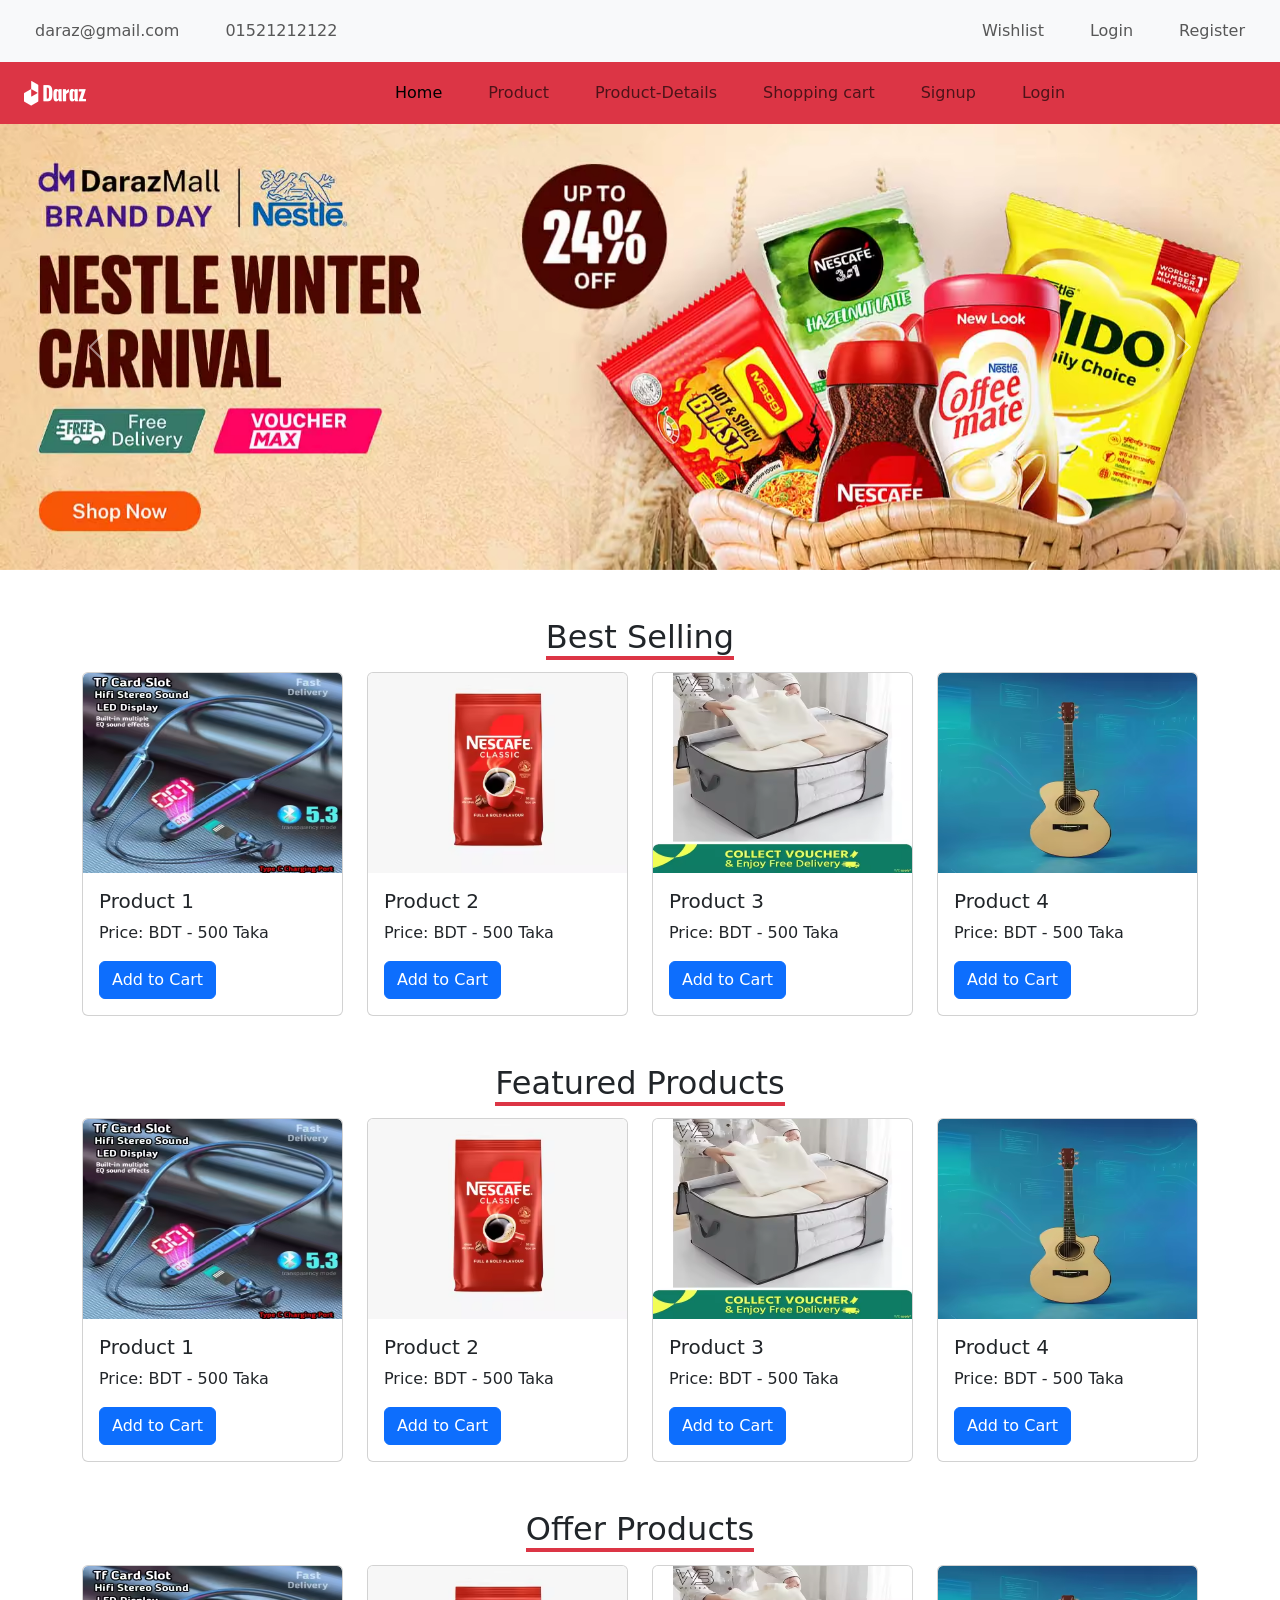
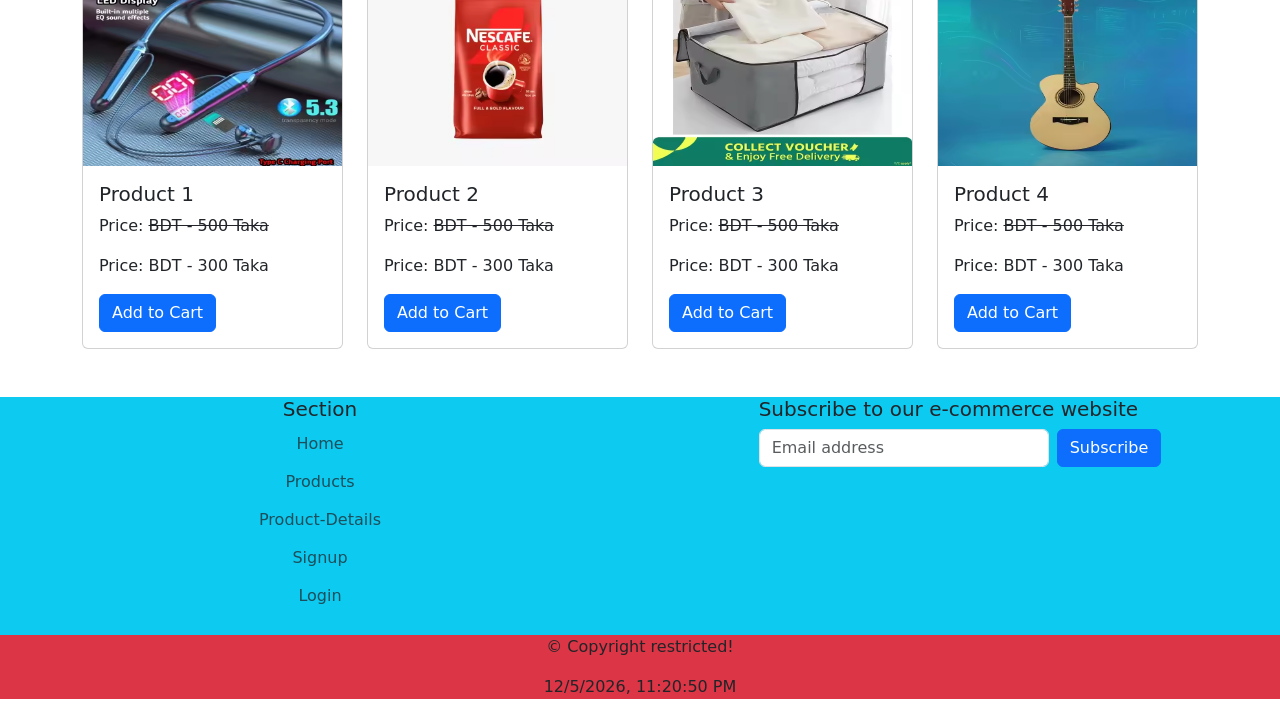
==== index.html @ 23c24724 "first commit" ====
<!doctype html>
<html lang="en">

<head>
    <meta charset="utf-8">
    <meta name="viewport" content="width=device-width, initial-scale=1">
    <title>E-Commerce</title>
    <link href="https://cdn.jsdelivr.net/npm/bootstrap@5.3.8/dist/css/bootstrap.min.css" rel="stylesheet"
        integrity="sha384-sRIl4kxILFvY47J16cr9ZwB07vP4J8+LH7qKQnuqkuIAvNWLzeN8tE5YBujZqJLB" crossorigin="anonymous">
    <link rel="stylesheet" href="css/style.css">
</head>

<body>
    <header>
        <!-- header top start -->
        <nav class="navbar navbar-expand-lg bg-body-tertiary">
            <div class="container-fluid">
                <button class="navbar-toggler" type="button" data-bs-toggle="collapse" data-bs-target="#navbarNav"
                    aria-controls="navbarNav" aria-expanded="false" aria-label="Toggle navigation">
                    <span class="navbar-toggler-icon"></span>
                </button>
                <div class="collapse navbar-collapse" id="navbarNav">
                    <div class="navbar-nav me-auto mb-2 mb-lg-0">
                        <div class="nav-item">
                            <a class="nav-link" href="email: daraz@gmail.com">daraz@gmail.com</a>
                        </div>
                        <div class="nav-item">
                            <a class="nav-link" href="tel: 0152121212">01521212122</a>
                        </div>
                    </div>
                    <div class="navbar-nav mb-2 mb-lg-0 ms-auto">
                        <div class="nav-item">
                            <a class="nav-link" href="#">Wishlist</a>
                        </div>
                        <div class="nav-item">
                            <a class="nav-link" href="login.html">Login</a>
                        </div>
                        <div class="nav-item">
                            <a class="nav-link" href="signup.html">Register</a>
                        </div>
                    </div>

                </div>
            </div>
        </nav>
        <!-- header top end -->

        <!-- navbar start  -->
        <nav class="navbar navbar-expand-lg bg-danger">
            <div class="container-fluid">
                <a class="navbar-brand" href="index.html">
                    <img src="image/logo.png" alt="" class="w-25">
                </a>
                <button class="navbar-toggler" type="button" data-bs-toggle="collapse"
                    data-bs-target="#navbarSupportedContent" aria-controls="navbarSupportedContent"
                    aria-expanded="false" aria-label="Toggle navigation">
                    <span class="navbar-toggler-icon"></span>
                </button>
                <div class="collapse navbar-collapse" id="navbarSupportedContent">
                    <ul class="navbar-nav me-auto mb-2 mb-lg-0">
                        <li class="nav-item">
                            <a class="nav-link active" aria-current="page" href="index.html">Home</a>
                        </li>
                        <li class="nav-item">
                            <a class="nav-link" href="product.html">Product</a>
                        </li>
                        <li class="nav-item">
                            <a class="nav-link" href="product-detail.html">Product-Details</a>
                        </li>
                        <li class="nav-item">
                            <a class="nav-link" href="shopping-cart.html">Shopping cart</a>
                        </li>
                        <li class="nav-item">
                            <a class="nav-link" href="signup.html">Signup</a>
                        </li>
                        <li class="nav-item">
                            <a class="nav-link" href="login.html">Login</a>
                        </li>


                    </ul>
                </div>
            </div>
        </nav>
        <!-- navbar end  -->
    </header>

    <!-- banner start  -->
    <div id="carouselExampleInterval" class="carousel slide" data-bs-ride="carousel">
        <div class="carousel-inner">
            <div class="carousel-item active" data-bs-interval="10000">
                <img src="image/598d5f1f-ee48-4727-bba2-9e5fd75e61c0_BD-1976-688.jpg_2200x2200q80.jpg_.avif"
                    class="d-block w-100" alt="...">
            </div>
            <div class="carousel-item" data-bs-interval="2000">
                <img src="image/b06baf7c-cff0-404e-9deb-0448d35c9649_BD-1976-688.jpg_2200x2200q80.jpg_.avif"
                    class="d-block w-100" alt="...">
            </div>
            <div class="carousel-item">
                <img src="image/fad243dc-a0ef-462e-a19c-a4f6e1bd0261_BD-1976-688.jpg_2200x2200q80.jpg_.avif"
                    class="d-block w-100" alt="...">
            </div>
        </div>
        <button class="carousel-control-prev" type="button" data-bs-target="#carouselExampleInterval"
            data-bs-slide="prev">
            <span class="carousel-control-prev-icon" aria-hidden="true"></span>
            <span class="visually-hidden">Previous</span>
        </button>
        <button class="carousel-control-next" type="button" data-bs-target="#carouselExampleInterval"
            data-bs-slide="next">
            <span class="carousel-control-next-icon" aria-hidden="true"></span>
            <span class="visually-hidden">Next</span>
        </button>
    </div>
    <!-- banner end  -->

    <!-- best selling start -->
    <section class="container">
        <h2 class="mt-5 text-center"><span class="border-bottom border-4 border-danger">Best Selling</span></h2>
        <div class="row mt-3">
            <div class="col-md-3">
                <div class="card">
                    <img src="image/p1.avif" class="card-img-top" alt="...">
                    <div class="card-body">
                        <h5 class="card-title">Product 1</h5>
                        <p class="card-text">Price: BDT - 500 Taka</p>
                        <a href="#" class="btn btn-primary">Add to Cart</a>
                    </div>
                </div>
            </div>
            <div class="col-md-3">
                <div class="card">
                    <img src="image/p2.avif" class="card-img-top" alt="...">
                    <div class="card-body">
                        <h5 class="card-title">Product 2</h5>
                        <p class="card-text">Price: BDT - 500 Taka</p>
                        <a href="#" class="btn btn-primary">Add to Cart</a>
                    </div>
                </div>
            </div>
            <div class="col-md-3">
                <div class="card">
                    <img src="image/p3.avif" class="card-img-top" alt="...">
                    <div class="card-body">
                        <h5 class="card-title">Product 3</h5>
                        <p class="card-text">Price: BDT - 500 Taka</p>
                        <a href="#" class="btn btn-primary">Add to Cart</a>
                    </div>
                </div>
            </div>
            <div class="col-md-3">
                <div class="card">
                    <img src="image/p4.avif" class="card-img-top" alt="...">
                    <div class="card-body">
                        <h5 class="card-title">Product 4</h5>
                        <p class="card-text">Price: BDT - 500 Taka</p>
                        <a href="#" class="btn btn-primary">Add to Cart</a>
                    </div>
                </div>
            </div>
        </div>
    </section>
    <!-- best selling end -->

    <!-- featured  start -->
    <section class="container">
        <h2 class="mt-5 text-center"><span class="border-bottom border-4 border-danger">Featured Products</span></h2>
        <div class="row mt-3">
            <div class="col-md-3">
                <div class="card">
                    <img src="image/p1.avif" class="card-img-top" alt="...">
                    <div class="card-body">
                        <h5 class="card-title">Product 1</h5>
                        <p class="card-text">Price: BDT - 500 Taka</p>
                        <a href="#" class="btn btn-primary">Add to Cart</a>
                    </div>
                </div>
            </div>
            <div class="col-md-3">
                <div class="card">
                    <img src="image/p2.avif" class="card-img-top" alt="...">
                    <div class="card-body">
                        <h5 class="card-title">Product 2</h5>
                        <p class="card-text">Price: BDT - 500 Taka</p>
                        <a href="#" class="btn btn-primary">Add to Cart</a>
                    </div>
                </div>
            </div>
            <div class="col-md-3">
                <div class="card">
                    <img src="image/p3.avif" class="card-img-top" alt="...">
                    <div class="card-body">
                        <h5 class="card-title">Product 3</h5>
                        <p class="card-text">Price: BDT - 500 Taka</p>
                        <a href="#" class="btn btn-primary">Add to Cart</a>
                    </div>
                </div>
            </div>
            <div class="col-md-3">
                <div class="card">
                    <img src="image/p4.avif" class="card-img-top" alt="...">
                    <div class="card-body">
                        <h5 class="card-title">Product 4</h5>
                        <p class="card-text">Price: BDT - 500 Taka</p>
                        <a href="#" class="btn btn-primary">Add to Cart</a>
                    </div>
                </div>
            </div>
        </div>
    </section>
    <!-- featured end -->

    <!-- featured  start -->
    <section class="container">
        <h2 class="mt-5 text-center"><span class="border-bottom border-4 border-danger">Offer Products</span></h2>
        <div class="row mt-3">
            <div class="col-md-3">
                <div class="card">
                    <img src="image/p1.avif" class="card-img-top" alt="...">
                    <div class="card-body">
                        <h5 class="card-title">Product 1</h5>
                        <p class="card-text">Price: <del> BDT - 500 Taka</del></p>
                        <p class="card-text">Price: BDT - 300 Taka</p>
                        <a href="#" class="btn btn-primary">Add to Cart</a>
                    </div>
                </div>
            </div>
            <div class="col-md-3">
                <div class="card">
                    <img src="image/p2.avif" class="card-img-top" alt="...">
                    <div class="card-body">
                        <h5 class="card-title">Product 2</h5>
                        <p class="card-text">Price: <del> BDT - 500 Taka</del></p>
                        <p class="card-text">Price: BDT - 300 Taka</p>
                        <a href="#" class="btn btn-primary">Add to Cart</a>
                    </div>
                </div>
            </div>
            <div class="col-md-3">
                <div class="card">
                    <img src="image/p3.avif" class="card-img-top" alt="...">
                    <div class="card-body">
                        <h5 class="card-title">Product 3</h5>
                        <p class="card-text">Price: <del> BDT - 500 Taka</del></p>
                        <p class="card-text">Price: BDT - 300 Taka</p>
                        <a href="#" class="btn btn-primary">Add to Cart</a>
                    </div>
                </div>
            </div>
            <div class="col-md-3">
                <div class="card">
                    <img src="image/p4.avif" class="card-img-top" alt="...">
                    <div class="card-body">
                        <h5 class="card-title">Product 4</h5>
                        <p class="card-text">Price: <del> BDT - 500 Taka</del></p>
                        <p class="card-text">Price: BDT - 300 Taka</p>
                        <a href="#" class="btn btn-primary">Add to Cart</a>
                    </div>
                </div>
            </div>
        </div>
    </section>
    <!-- featured end -->




    <!-- big footer start  -->
    <footer class="mt-5 bg-info container-fluid">
        <div class="row">
            <div class="col-6 col-md-6 mb-3 text-center">
                <h5>Section</h5>
                <ul class="nav flex-column">
                    <li class="nav-item mb-2">
                        <a href="#" class="nav-link p-0 text-body-secondary">Home</a>
                    </li>
                    <li class="nav-item mb-2">
                        <a href="#" class="nav-link p-0 text-body-secondary">Products</a>
                    </li>
                    <li class="nav-item mb-2">
                        <a href="#" class="nav-link p-0 text-body-secondary">Product-Details</a>
                    </li>
                    <li class="nav-item mb-2">
                        <a href="#" class="nav-link p-0 text-body-secondary">Signup</a>
                    </li>
                    <li class="nav-item mb-2">
                        <a href="#" class="nav-link p-0 text-body-secondary">Login</a>
                    </li>
                </ul>
            </div>
            <div class="col-md-4 offset-md-1 mb-3">
                <form>
                    <h5>Subscribe to our e-commerce website</h5>
                    <div class="d-flex flex-column flex-sm-row w-100 gap-2">
                        <label for="newsletter1" class="visually-hidden">Email address</label>
                        <input id="newsletter1" type="email" class="form-control" placeholder="Email address" />
                        <button class="btn btn-primary" type="button">Subscribe</button>
                    </div>
                </form>
            </div>
        </div>
    </footer>
    <!-- big footer end  -->
    <footer class="text-center bg-danger">
        <p>&copy; Copyright restricted!</p>
        <p id="dateTime"></p>
    </footer>


    <script src="js/script.js"></script>
    <script src="https://cdn.jsdelivr.net/npm/bootstrap@5.3.8/dist/js/bootstrap.bundle.min.js"
        integrity="sha384-FKyoEForCGlyvwx9Hj09JcYn3nv7wiPVlz7YYwJrWVcXK/BmnVDxM+D2scQbITxI"
        crossorigin="anonymous"></script>
</body>

</html>
---- css/style.css ----
.nav-item{
    border-radius: 10px;
    padding: 3px 10px;
    margin: 0px 5px;
    transition: .5s ease;
}
.nav-item:hover{
    background-color: aquamarine;
}

.card img{
    height: 200px;
}
.zoom img{
    transition: 1s ease;
}

.zoom img:hover{
    transform: scale(1.5);
}

.col-md-3 .card {
    transition: .5s ease;
    overflow: hidden;
}
.col-md-3 .card:hover{
    transform: translateY(-5px);
    box-shadow: 1px 1px 1px 3px rgb(233, 219, 219);
}
.col-md-3 .card img{
    transition: .5s ease;
}
.col-md-3 .card img:hover{
    transform: scale(1.1);
}
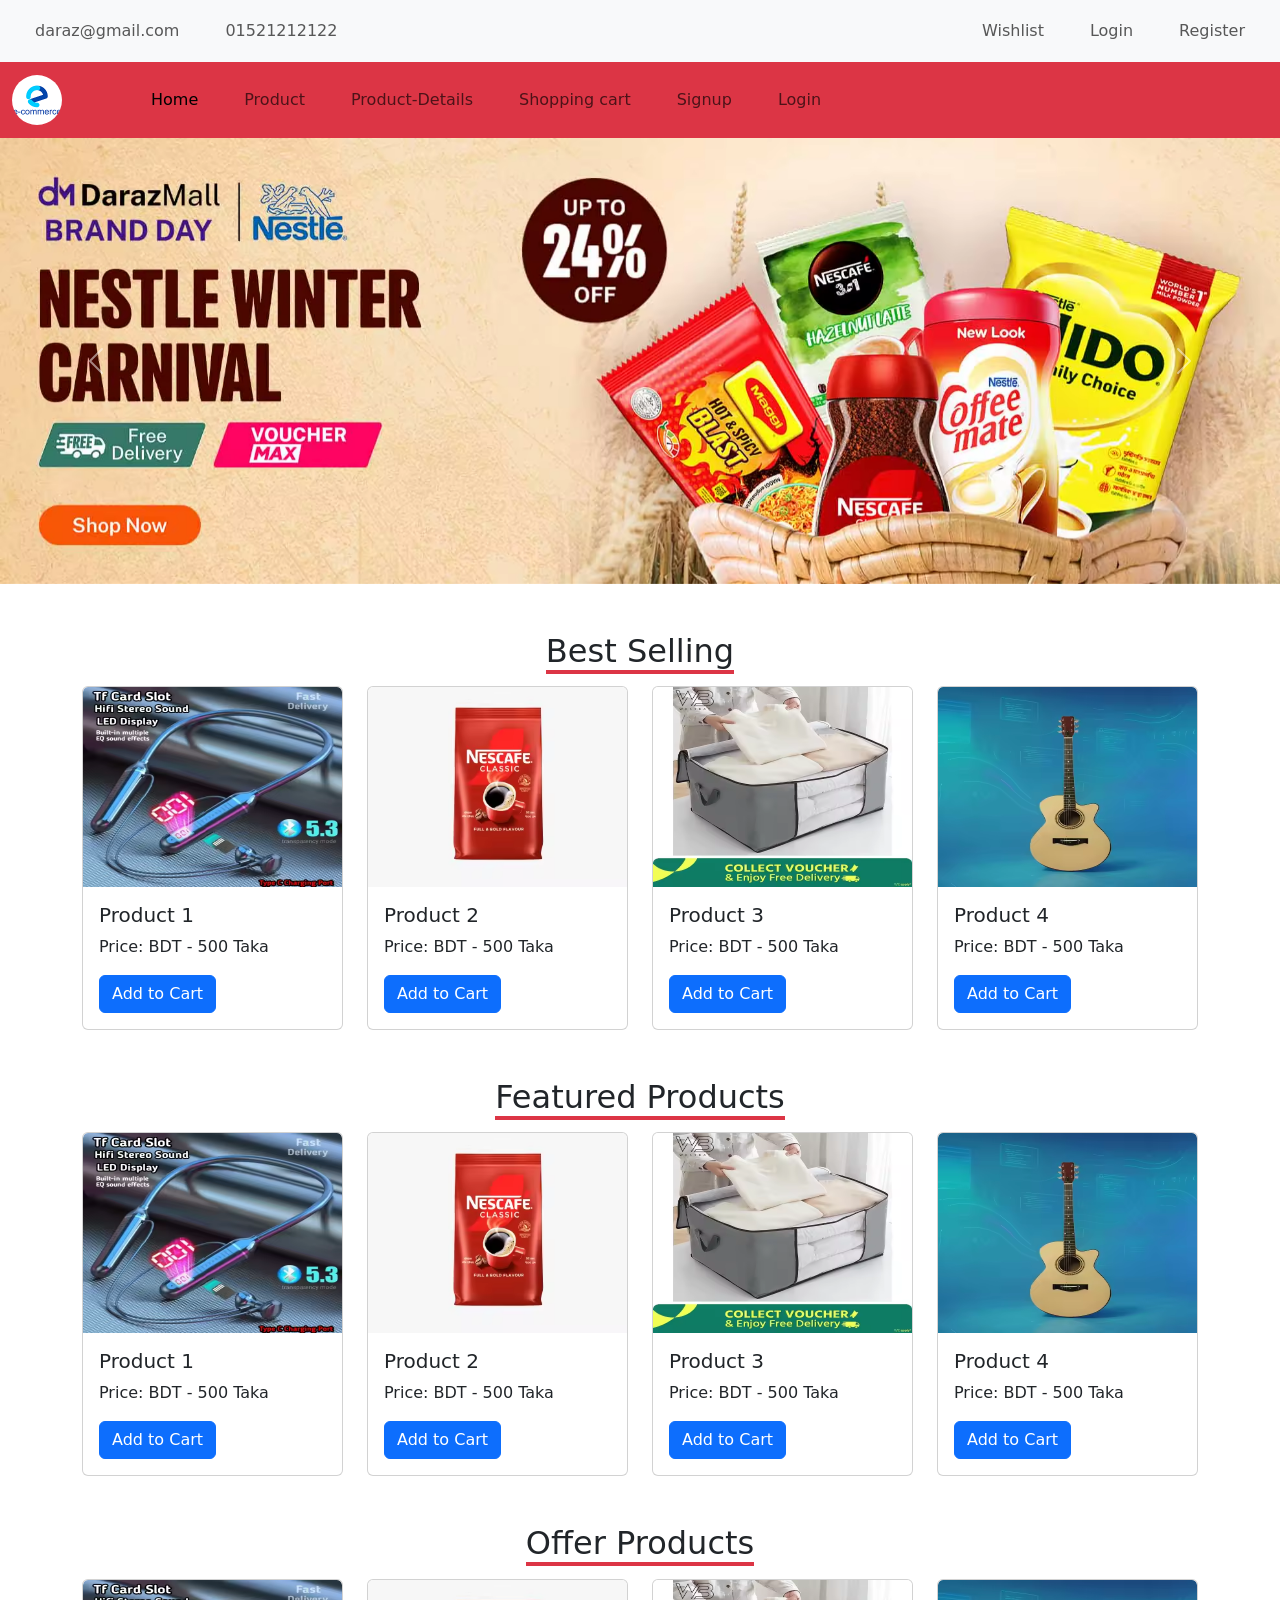
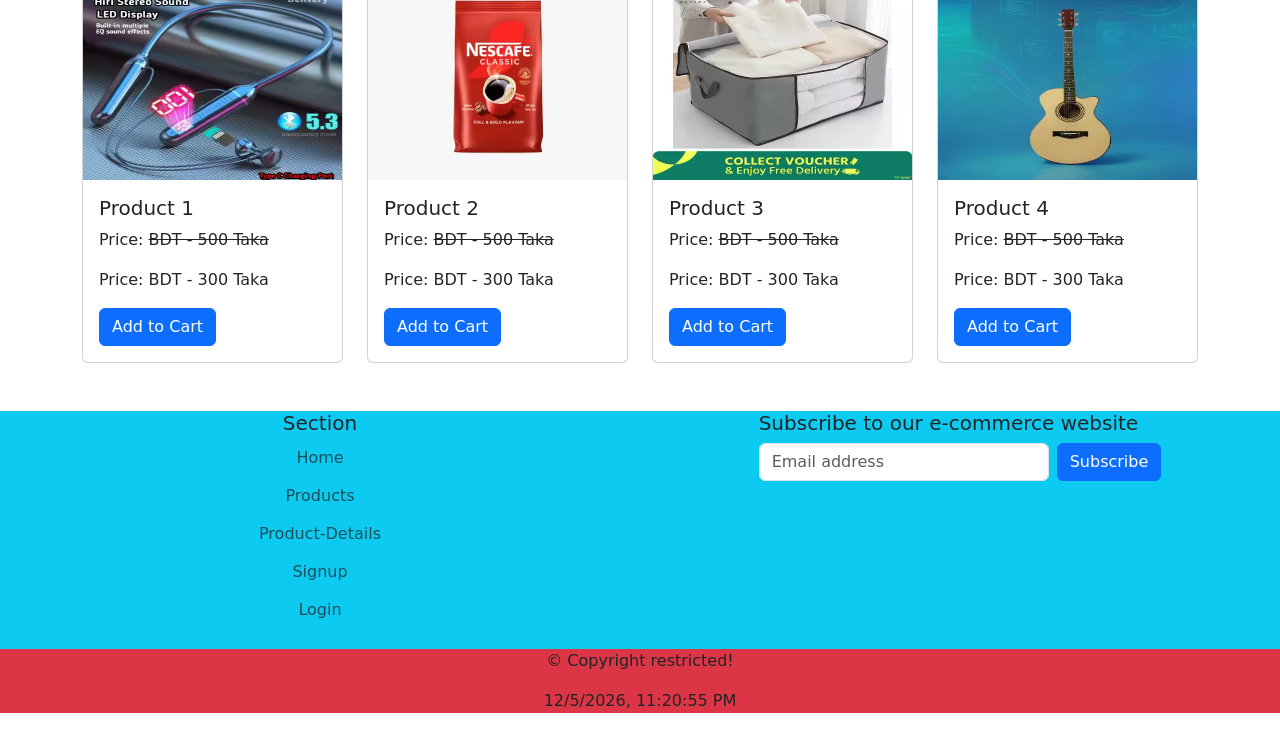
==== commit e320c008: "second commit" ====
--- a/index.html
+++ b/index.html
@@ -49,7 +49,7 @@
         <nav class="navbar navbar-expand-lg bg-danger">
             <div class="container-fluid">
                 <a class="navbar-brand" href="index.html">
-                    <img src="image/logo.png" alt="" class="w-25">
+                    <img src="image/36682.png" alt="" class="w-50 rounded-circle">
                 </a>
                 <button class="navbar-toggler" type="button" data-bs-toggle="collapse"
                     data-bs-target="#navbarSupportedContent" aria-controls="navbarSupportedContent"
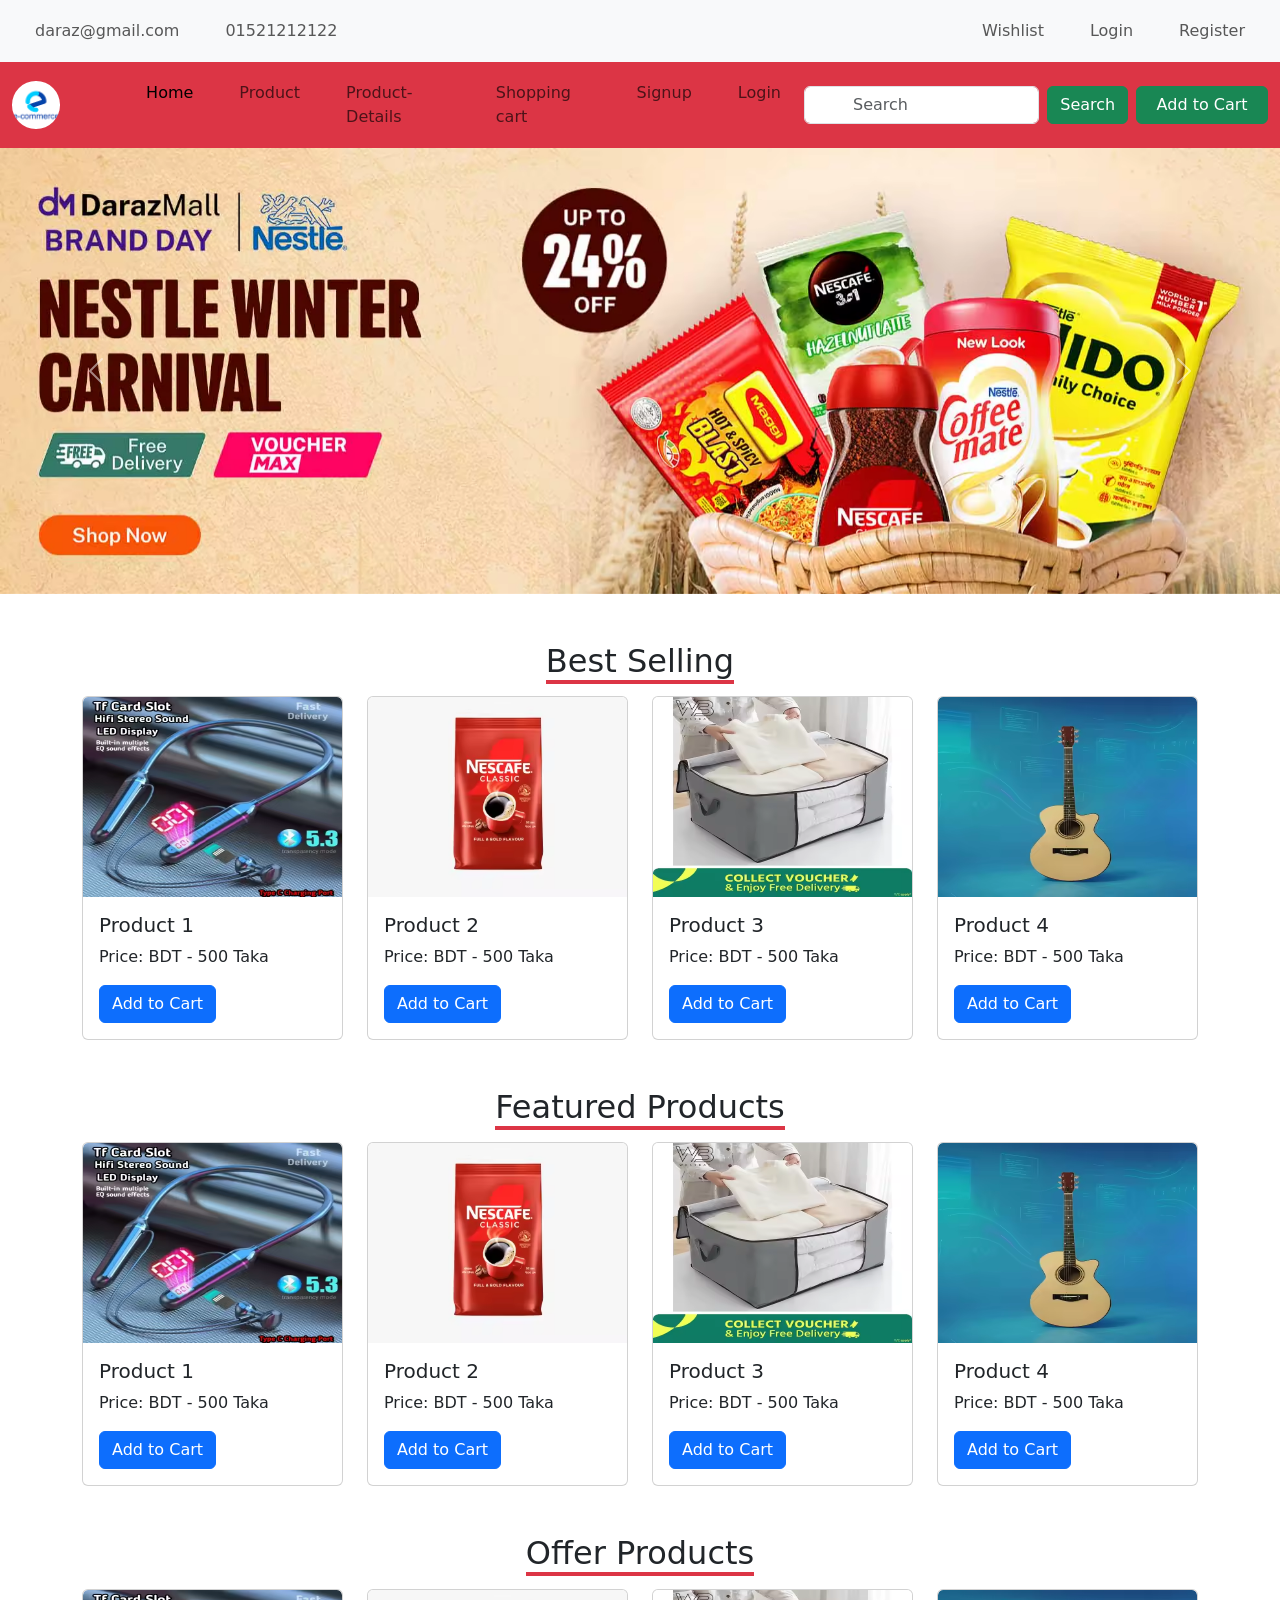
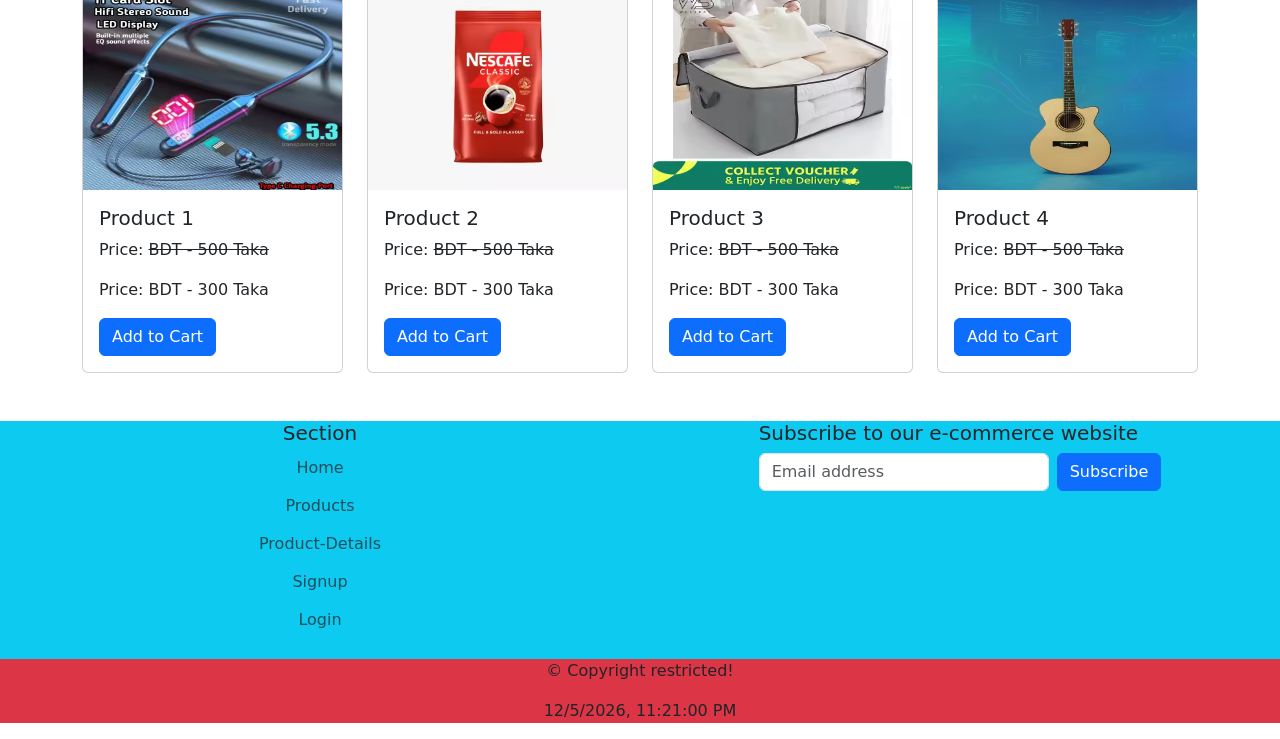
==== commit 3e44e89b: "third commit" ====
--- a/index.html
+++ b/index.html
@@ -76,9 +76,12 @@
                         <li class="nav-item">
                             <a class="nav-link" href="login.html">Login</a>
                         </li>
-
-
                     </ul>
+                    <form class="d-flex" role="search">
+                        <input class="form-control me-2 px-5" type="search" placeholder="Search" aria-label="Search" />
+                        <button class="btn btn-success" type="submit">Search</button>
+                        <a href="#" class="btn btn-success w-75 ms-2 px-0">Add to Cart</a>
+                    </form>
                 </div>
             </div>
         </nav>
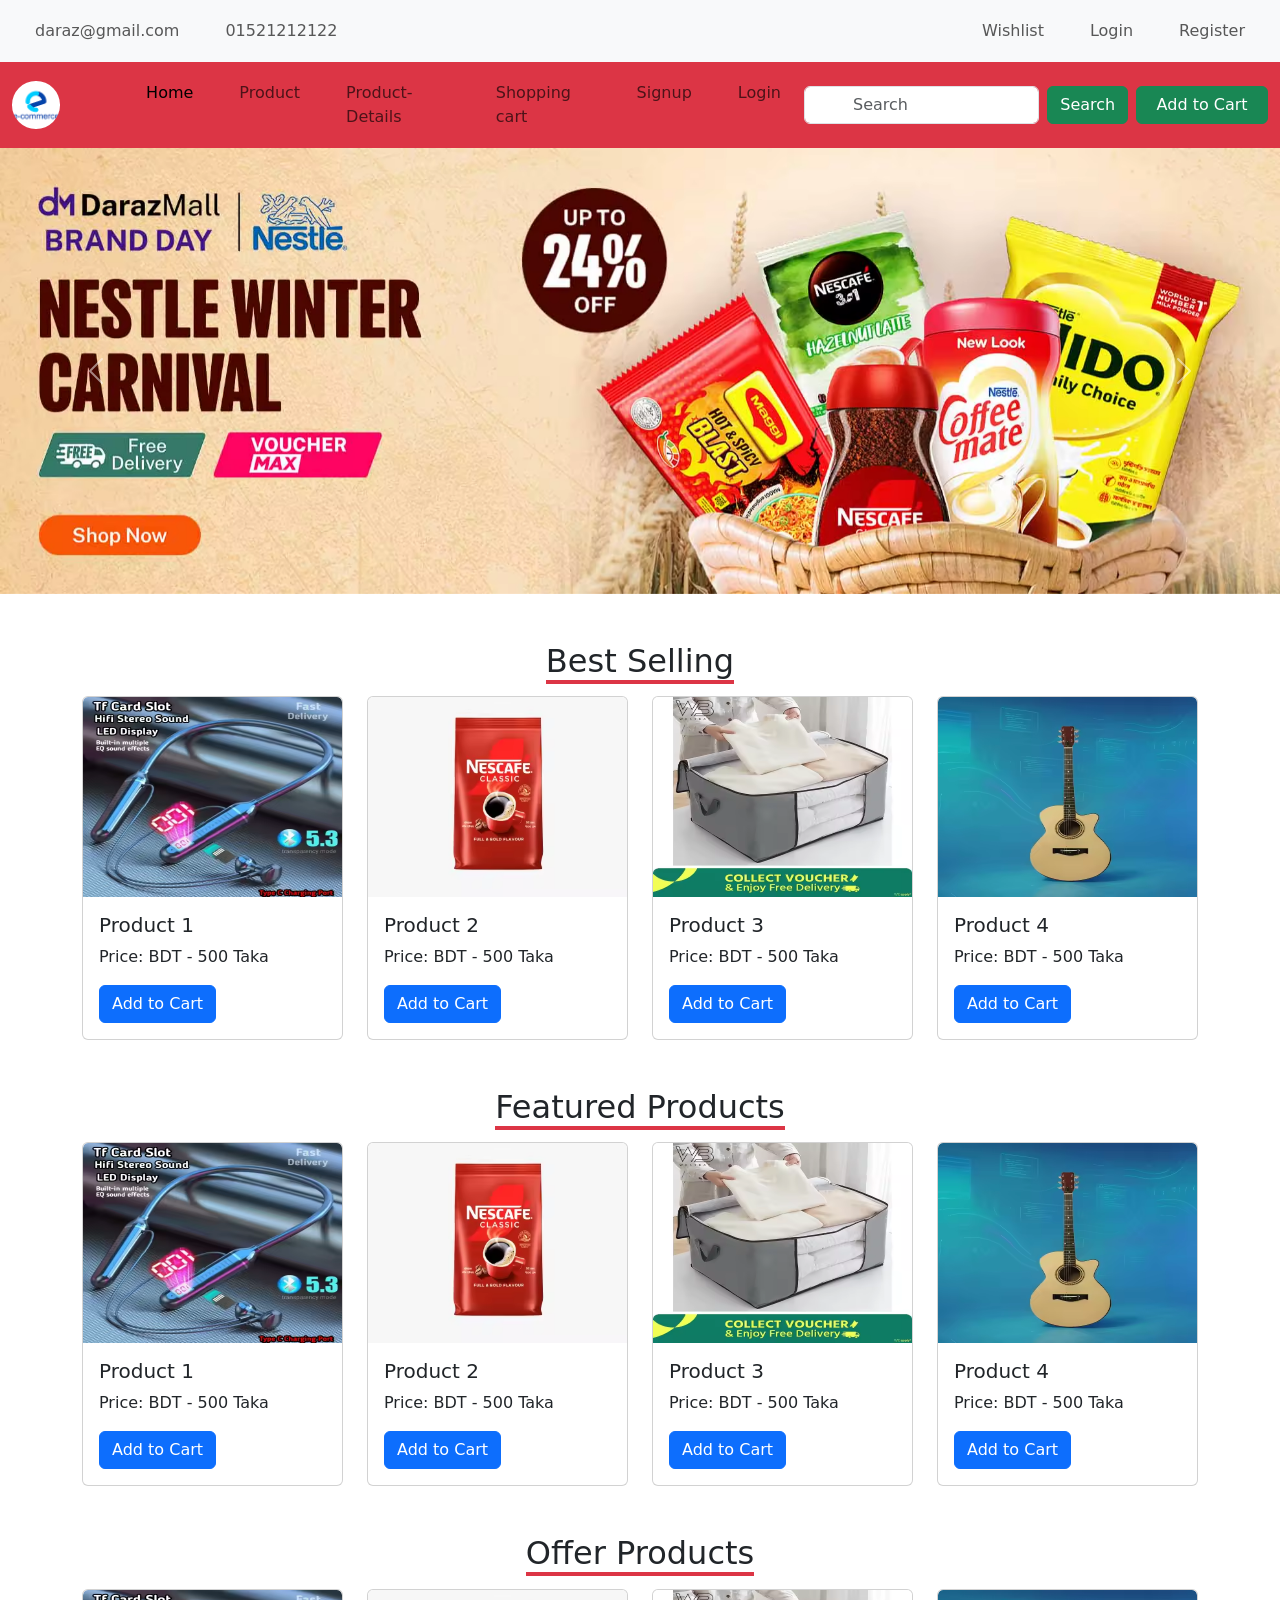
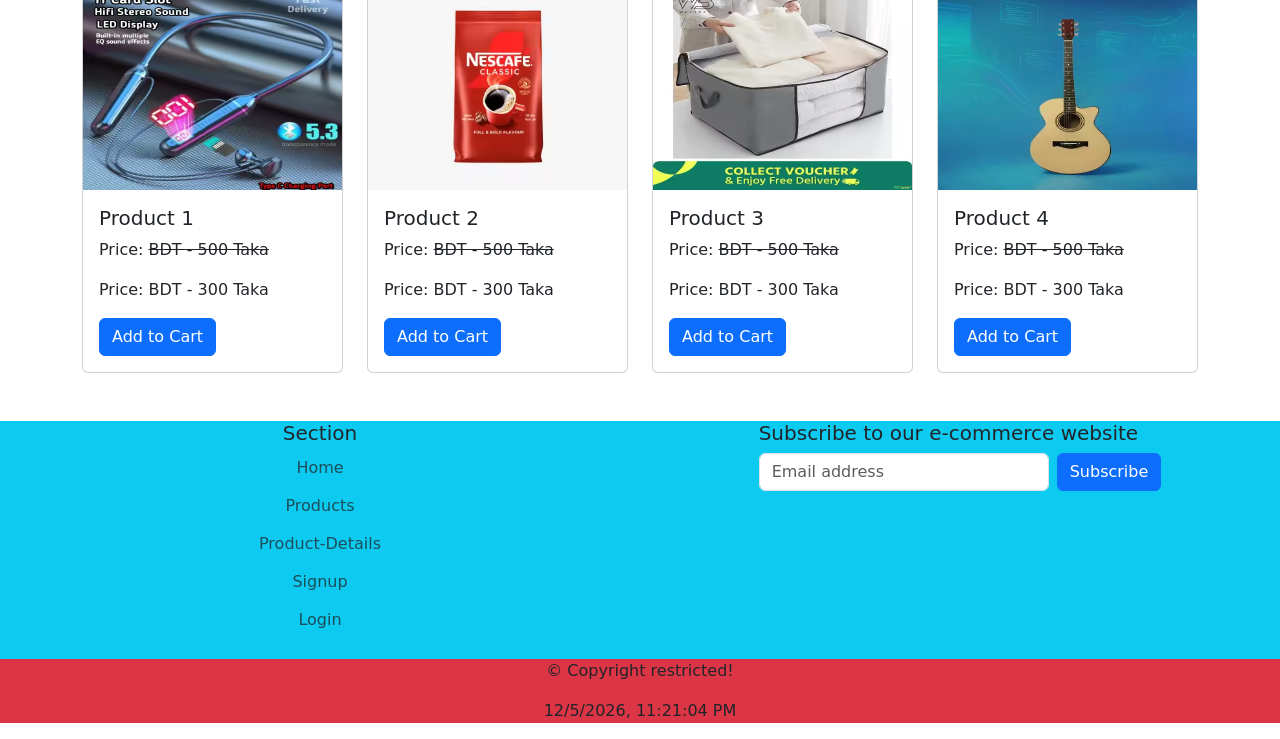
==== commit c02b0643: "fourth commit" ====
--- a/index.html
+++ b/index.html
@@ -127,7 +127,10 @@
                     <div class="card-body">
                         <h5 class="card-title">Product 1</h5>
                         <p class="card-text">Price: BDT - 500 Taka</p>
-                        <a href="#" class="btn btn-primary">Add to Cart</a>
+                        <button class="btn btn-primary add-to-cart" data-name="Product 1" data-price="500"
+                            data-img="image/p1.avif">
+                            Add to Cart
+                        </button>
                     </div>
                 </div>
             </div>
@@ -137,7 +140,10 @@
                     <div class="card-body">
                         <h5 class="card-title">Product 2</h5>
                         <p class="card-text">Price: BDT - 500 Taka</p>
-                        <a href="#" class="btn btn-primary">Add to Cart</a>
+                        <button class="btn btn-primary add-to-cart" data-name="Product 1" data-price="500"
+                            data-img="image/p2.avif">
+                            Add to Cart
+                        </button>
                     </div>
                 </div>
             </div>
@@ -147,7 +153,10 @@
                     <div class="card-body">
                         <h5 class="card-title">Product 3</h5>
                         <p class="card-text">Price: BDT - 500 Taka</p>
-                        <a href="#" class="btn btn-primary">Add to Cart</a>
+                        <button class="btn btn-primary add-to-cart" data-name="Product 1" data-price="500"
+                            data-img="image/p3.avif">
+                            Add to Cart
+                        </button>
                     </div>
                 </div>
             </div>
@@ -157,7 +166,10 @@
                     <div class="card-body">
                         <h5 class="card-title">Product 4</h5>
                         <p class="card-text">Price: BDT - 500 Taka</p>
-                        <a href="#" class="btn btn-primary">Add to Cart</a>
+                        <button class="btn btn-primary add-to-cart" data-name="Product 1" data-price="500"
+                            data-img="image/p4.avif">
+                            Add to Cart
+                        </button>
                     </div>
                 </div>
             </div>
@@ -175,7 +187,10 @@
                     <div class="card-body">
                         <h5 class="card-title">Product 1</h5>
                         <p class="card-text">Price: BDT - 500 Taka</p>
-                        <a href="#" class="btn btn-primary">Add to Cart</a>
+                        <button class="btn btn-primary add-to-cart" data-name="Product 1" data-price="500"
+                            data-img="image/p1.avif">
+                            Add to Cart
+                        </button>
                     </div>
                 </div>
             </div>
@@ -185,7 +200,10 @@
                     <div class="card-body">
                         <h5 class="card-title">Product 2</h5>
                         <p class="card-text">Price: BDT - 500 Taka</p>
-                        <a href="#" class="btn btn-primary">Add to Cart</a>
+                        <button class="btn btn-primary add-to-cart" data-name="Product 1" data-price="500"
+                            data-img="image/p2.avif">
+                            Add to Cart
+                        </button>
                     </div>
                 </div>
             </div>
@@ -195,7 +213,10 @@
                     <div class="card-body">
                         <h5 class="card-title">Product 3</h5>
                         <p class="card-text">Price: BDT - 500 Taka</p>
-                        <a href="#" class="btn btn-primary">Add to Cart</a>
+                        <button class="btn btn-primary add-to-cart" data-name="Product 1" data-price="500"
+                            data-img="image/p3.avif">
+                            Add to Cart
+                        </button>
                     </div>
                 </div>
             </div>
@@ -205,7 +226,10 @@
                     <div class="card-body">
                         <h5 class="card-title">Product 4</h5>
                         <p class="card-text">Price: BDT - 500 Taka</p>
-                        <a href="#" class="btn btn-primary">Add to Cart</a>
+                        <button class="btn btn-primary add-to-cart" data-name="Product 1" data-price="500"
+                            data-img="image/p4.avif">
+                            Add to Cart
+                        </button>
                     </div>
                 </div>
             </div>
@@ -224,7 +248,10 @@
                         <h5 class="card-title">Product 1</h5>
                         <p class="card-text">Price: <del> BDT - 500 Taka</del></p>
                         <p class="card-text">Price: BDT - 300 Taka</p>
-                        <a href="#" class="btn btn-primary">Add to Cart</a>
+                        <button class="btn btn-primary add-to-cart" data-name="Product 1" data-price="500"
+                            data-img="image/p1.avif">
+                            Add to Cart
+                        </button>
                     </div>
                 </div>
             </div>
@@ -235,7 +262,10 @@
                         <h5 class="card-title">Product 2</h5>
                         <p class="card-text">Price: <del> BDT - 500 Taka</del></p>
                         <p class="card-text">Price: BDT - 300 Taka</p>
-                        <a href="#" class="btn btn-primary">Add to Cart</a>
+                        <button class="btn btn-primary add-to-cart" data-name="Product 1" data-price="500"
+                            data-img="image/p2.avif">
+                            Add to Cart
+                        </button>
                     </div>
                 </div>
             </div>
@@ -246,7 +276,10 @@
                         <h5 class="card-title">Product 3</h5>
                         <p class="card-text">Price: <del> BDT - 500 Taka</del></p>
                         <p class="card-text">Price: BDT - 300 Taka</p>
-                        <a href="#" class="btn btn-primary">Add to Cart</a>
+                        <button class="btn btn-primary add-to-cart" data-name="Product 1" data-price="500"
+                            data-img="image/p3.avif">
+                            Add to Cart
+                        </button>
                     </div>
                 </div>
             </div>
@@ -257,7 +290,10 @@
                         <h5 class="card-title">Product 4</h5>
                         <p class="card-text">Price: <del> BDT - 500 Taka</del></p>
                         <p class="card-text">Price: BDT - 300 Taka</p>
-                        <a href="#" class="btn btn-primary">Add to Cart</a>
+                        <button class="btn btn-primary add-to-cart" data-name="Product 1" data-price="500"
+                            data-img="image/p4.avif">
+                            Add to Cart
+                        </button>
                     </div>
                 </div>
             </div>
